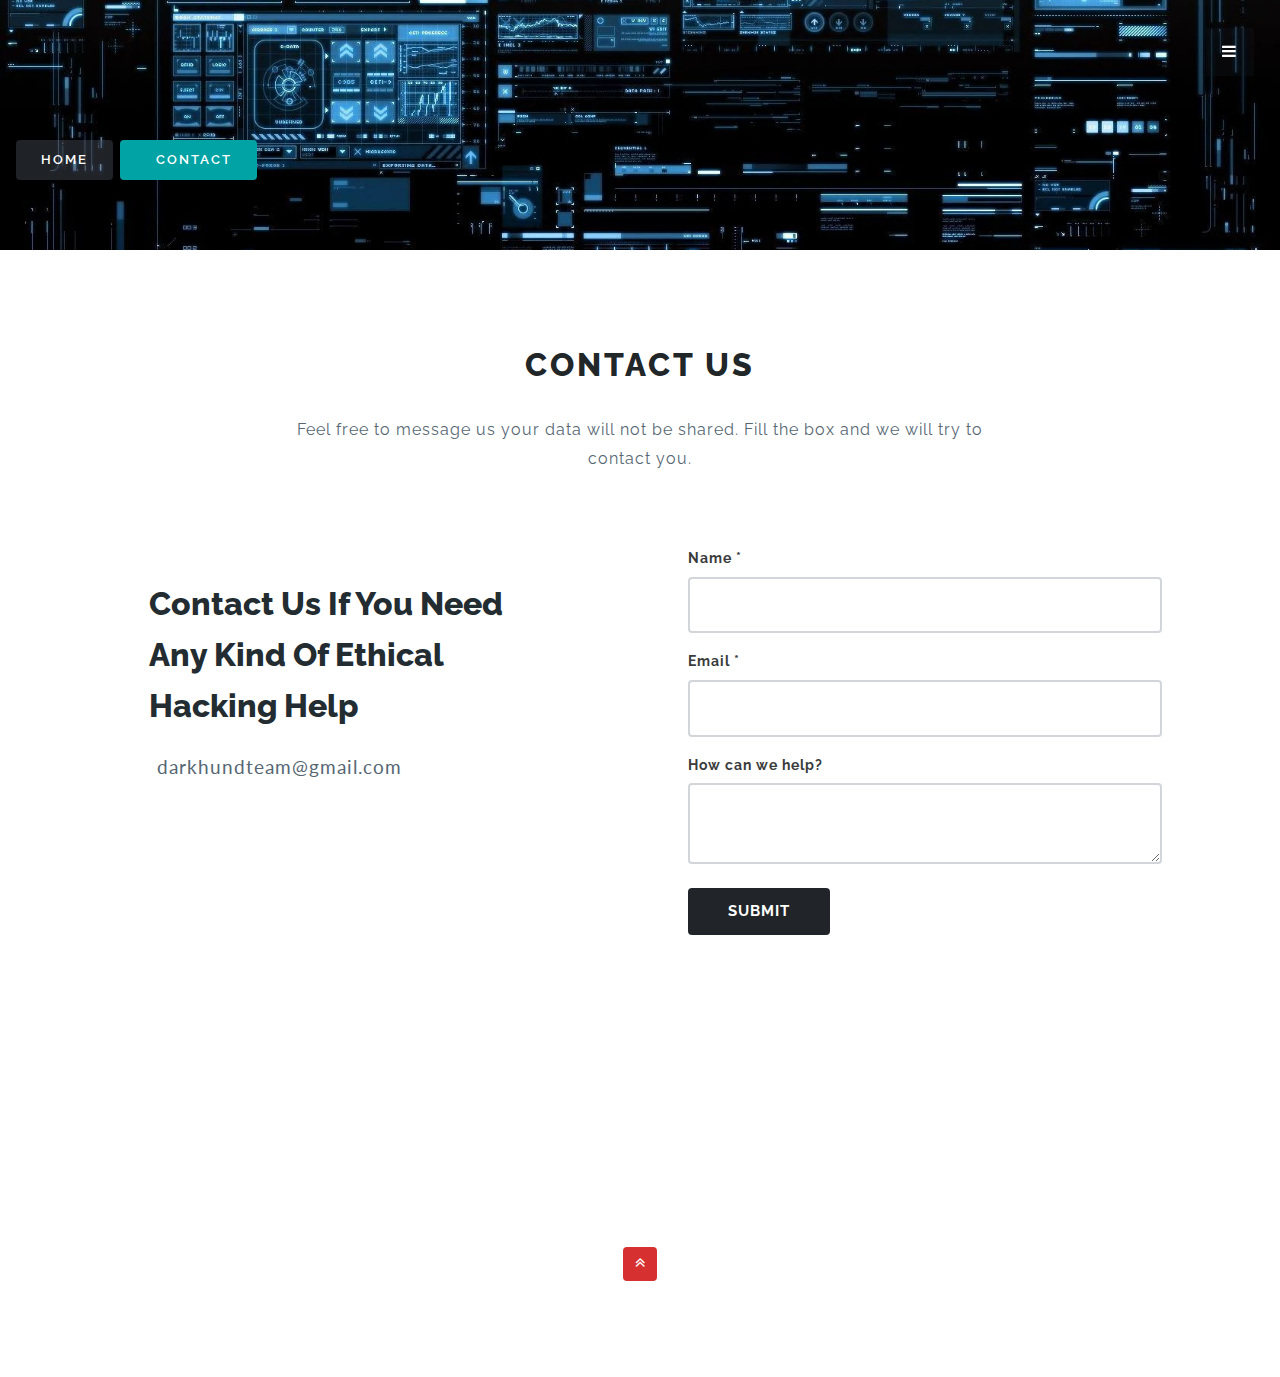
==== contact.html @ 94cac876 "Update contact.html" ====
<!DOCTYPE html>
<html lang="zxx">

<head>
    <title>DarkHunters</title>
    <meta name="viewport" content="width=device-width, initial-scale=1">
    <meta charset="utf-8" />
    <meta name="keywords" content="Exert Design Responsive web template, Bootstrap Web Templates, Flat Web Templates, Android Compatible web template, 
	SmartPhone Compatible web template, free WebDesigns for Nokia, Samsung, LG, Sony Ericsson, Motorola web design" />
    <script>
        addEventListener("load", function() {
            setTimeout(hideURLbar, 0);
        }, false);

        function hideURLbar() {
            window.scrollTo(0, 1);
        }

    </script>
    <!-- Custom Theme files -->
    <link href="css/bootstrap.css" type="text/css" rel="stylesheet" media="all">
    <!-- portfolio -->
    <link href="css/style.css" type="text/css" rel="stylesheet" media="all">
    <!-- font-awesome icons -->
    <link href="css/font-awesome.min.css" rel="stylesheet">
    <!-- //Custom Theme files -->
    <!-- online-fonts -->
    <link href="//fonts.googleapis.com/css?family=Raleway:100,100i,200,200i,300,300i,400,400i,500,500i,600,600i,700,700i,800" rel="stylesheet">
    <link href="//fonts.googleapis.com/css?family=Lato:100,100i,300,300i,400,400i,700" rel="stylesheet">
    <script src="https://ajax.googleapis.com/ajax/libs/jquery/3.5.1/jquery.min.js"></script>
    <link rel="icon" href="https://cdn.discordapp.com/attachments/954009769528672316/990997682657067119/unnamed_-_Copy.png">
    <!-- //online-fonts -->
</head>

<body>
    <section class="inner-banner" id="home">
        <div class="header-top-w3layouts text-right">
            <ul id="menu">
                <li>
                    <input id="check02" type="checkbox" name="menu" />
                    <label for="check02"><span class="fa fa-bars" aria-hidden="true"></span></label>
                    <ul class="submenu">

                        <li><a href="index.html">Home</a></li>
                        <li><a href="index.html">About</a></l
                        <li><a href="contact.html">Contact</a></li>

                    </ul>
                </li>
            </ul>
        </div>
        <!-- //Navigation -->
        <!-- //banner -->
        <div class="inner-page-info text-center">
            <ol class="breadcrumb text-center mx-auto">
                <li class="breadcrumb-item">
                    <a href="index.html">Home</a>
                </li>
                <li class="breadcrumb-item active">Contact</li>
            </ol>
            <!---->
        </div>
    </section>
    <!-- /contact -->
    <section class="wedo py-lg-5 py-5">
        <div class="container py-lg-5 py-3">
            <div class="text-center">
                <h3 class="tittle_head">Contact Us</h3>
                <p class="main_p mt-4 mb-4 pt-2 text-center mx-auto">Feel free to message us your data will not be shared. Fill the box and we will try to contact you. </p>
            </div>
            <div class="contact-info row py-5">
                <div class="col-lg-6 mt-lg-0 mt-5">
                    <div class="contact-right">
                        <h2 class="mb-3">Contact Us if you need any kind of ethical hacking help</h2>
                        <p><span class="fas mr-2 fa-mobile-alt"></span> darkhundteam@gmail.com</p>
                    </div>
                </div>
                <div class="col-lg-6 contact-form">
                    <form  id="submit-form" action="">
                        <div class="fields-grid">
                            <div class="styled-input agile-styled-input-top">
                                <label>Name *</label>
                                <input type="text" class="form-control" id="name" placeholder="" name="name">

                            </div>
                            <div class="styled-input">
                                <label>Email *</label>
                                <input type="email" class="form-control" id="name" placeholder="" name="email">

                            </div>

                            <div class="styled-input mb-4">
                                <label>How can we help?</label>
                                <textarea name="issues" class="form-control" id="iq" placeholder=""></textarea>

                            </div>
                        </div>
                        <input type="submit" value="Submit">
                    </form>
                </div>

            </div>
            <div class="map mt-md-5">

        </div>
    </section>
    <!-- //contact -->

    <!-- footer -->
    <section class="foot-top-w3layouts pt-5">
        <div class="container py-lg-5"
        </div>
        <div class="cpy-right text-center pb-5">
		<ul class="social_section_1info mb-lg-4">
               
            </ul>
            <a href="#home" class="move-top scroll"><span class="fa fa-angle-double-up" aria-hidden="true"></span></a>
        </div>
    </section>
    <!-- //footer -->
    <script>
        $("#submit-form").submit((e)=>{
            e.preventDefault()
            $.ajax({
                url:"https://script.google.com/macros/s/AKfycbxGS84OCG8zYlmYzL4FHJLLN6y8_CwlXoxyx5K0xQ/exec",
                data:$("#submit-form").serialize(),
                method:"post",
                success:function (response){
                    alert("Form submitted successfully.We are trying to contact us soon")
                    window.location.reload()
                    //window.location.href="https://google.com"
                },
                error:function (err){
                    alert("Something Error")
    
                }
            })
        })
    </script>
</body>

</html>
---- css/style.css ----
/*--Author: W3Layouts
	Author URL: http://w3layouts.com
	License: Creative Commons Attribution 3.0 Unported
	License URL: http://creativecommons.org/licenses/by/3.0/
 --*/

body,
html {
    margin: 0;
    font-family: 'Raleway', sans-serif;
    background: #fff;
    scroll-behavior: smooth;
}

body a {
    transition: 0.5s all;
    -webkit-transition: 0.5s all;
    -moz-transition: 0.5s all;
    -o-transition: 0.5s all;
    -ms-transition: 0.5s all;
    text-decoration: none;
    outline: none;
}

h1,
h2,
h3,
h4,
h5,
h6 {
    margin: 0;
    font-family: 'Raleway', sans-serif;
}

p {
    margin: 0;
    color: #566773;
    font-size: 1em;
    line-height: 2em;
    letter-spacing: 1px;
}

ul {
    margin: 0;
    padding: 0;
}

ul {
    list-style-type: none;
}

body a:hover {
    text-decoration: none;
}

body a:focus {
    outline: none;
    text-decoration: none;
}

.list-group-item {
    background-color: transparent;
}

.title {
    font-size: 54px;
    color: #000;
    letter-spacing: 2px;
    font-weight: 400;
    text-transform: capitalize;
}

h6.top-title {
    font-size: 21px;
    margin-bottom: 21px;
    color: #4a4949;
}

.clr {
    color: #fff;
}

.title-sub p,
.rooms-agile-left p,
.slider-room-info p,
.ser-inner-info p,
.abut-inner-wls-head p,
.contact-list-grid p,
.contact-list-grid p a,
.blog-agile-text-middle p,
.blog-txt-info p {
    font-size: 14px;
    color: #000;
    line-height: 28px;
}

.video-info-img p {
    color: #fff;
}

/*-- header --*/

.header-call h4 {
    font-size: 15px;
    color: #fff;
    padding-top: 22px;
    display: inline-block;
}

/*Style for the first level menu bar*/

.header-top-w3layouts {
    position: relative;
    padding: 0 1em;
}

ul#menu {
    position: fixed;
    top: 3%;
    width: 3em;
    height: 3em;
    margin: 0;
    /* padding: 0 1em; */
    background: #151e253d;
    color: #ffffff;
    z-index: 99;
    right: 2%;
}

ul#menu > li {
    float: left;
    list-style-type: none;
    position: relative;
    width: 100%;
}

ul#menu label {
    position: relative;
    display: block;
    padding: 0 18px 0 12px;
    line-height: 3em;
    transition: background 0.3s;
    cursor: pointer;
}

/*hide the inputs*
ul#menu label:after {
    content: "";
    position: absolute;
    display: block;
    top: 50%;
    right: 5px;
    width: 0;
    height: 0;
    border-top: 4px solid rgba(255, 255, 255, .5);
    border-bottom: 0 solid rgba(255, 255, 255, .5);
    border-left: 4px solid transparent;
    border-right: 4px solid transparent;
    transition: border-bottom .1s, border-top .1s .1s;
}

ul#menu label:hover,
ul#menu iul#menu nput:checked ~ label {
    background: rgba(0, 0, 0, .3);
}

ul#menu input:checked ~ label:after {
    border-top: 0 solid rgba(255, 255, 255, .5);
    border-bottom: 4px solid rgba(255, 255, 255, .5);
    transition: border-top .1s, border-bottom .1s .1s;
}

/*hide the inputs*/

ul#menu input {
    display: none
}

/*show the second levele menu of the selected voice*/

ul#menu input:checked ~ ul.submenu {
    max-height: 360px;
    transition: max-height 0.5s ease-in;
}

/*style for the second level menu*/

ul.submenu {
    max-height: 0;
    padding: 0;
    overflow: hidden;
    list-style-type: none;
    background: #f7f7f7;
    transition: max-height 0.5s ease-out;
    position: absolute;
    min-width: 11em;
    right: 0;
    border-radius: 4px;
    box-shadow: 0 1px 8px rgba(20, 21, 21, 0.37);
}

ul.submenu li a {
    display: block;
    padding: 12px;
    color: #141d24;
    text-decoration: none;
    transition: background .3s;
    text-align: center;
    font-size: 0.9em;
    font-weight: 600;
}

ul.submenu li a:hover {
    background: #01a3a4;
}



/*-- //header --*/

.inner-banner {
    background: url(../images/hacker.jpg) no-repeat center;
    -webkit-background-size: cover;
    -moz-background-size: cover;
    -o-background-size: cover;
    -ms-background-size: cover;
    background-size: cover;
    position: relative;
    min-height: 250px;
}

/*-- banner --*/

.main-banner {
    background: url(../images/hacker.jpg) center no-repeat;
    -webkit-background-size: cover;
    -moz-background-size: cover;
    -o-background-size: cover;
    -ms-background-size: cover;
    background-size: cover;
    position: relative;
    min-height: 800px;
    background-attachment: fixed;
}

.baner-info-w3ls {
    padding: 11em 0 0;
    width: 57%;
}

.baner-info-w3ls h1 a {
    color: #fff;
    display: inline-block;
}

.baner-info-w3ls h1 {
    color: #ffff;
    font-size: 4em;
    font-weight: 700;
    letter-spacing: 1px;
    opacity: 1;
}

.baner-info-w3ls h6 {
    font-size: 1em;
    color: #fff;
    letter-spacing: 10px;
    line-height: 1.8em;
    text-align: left;
}

.agile-link-bnr {
    padding: 15px 40px;
    color: #fff;
    font-weight: 600;
    letter-spacing: 2px;
    font-size: 14px;
    text-transform: uppercase;
    background: #01a3a4;
    border: 1px solid #01a3a4;
}

.agile-link-bnr:hover {
    background: #ef5e4a;
    border: 1px solid #ef5e4a;
}

.rotate span {
    color: #fff;
    border-radius: 26px;
    width: 26px;
    height: 47px;
    text-align: center;
    line-height: 2.8em;
    border: 2px dashed rgba(255, 255, 255, 0.4);
}

.rotate h5 a {
    display: inline-block;
    color: #fff;
    text-transform: uppercase;
    letter-spacing: 0.22em;
    font-size: 0.8em;
}

.rotate {
    margin-top: 6em;
}

.advantage-grid-info1,
.advantage-grid-info1.second,
.advantage-grid-info1.third {
    padding: 0;
    background: url(../images/hooded-hacker-on-comupter-digital-brain-potential-blog-post-e1573366318920.jpg) center no-repeat;
    -webkit-background-size: cover;
    -moz-background-size: cover;
    -o-background-size: cover;
    -ms-background-size: cover;
    background-size: cover;
    position: relative;
    min-height: 500px;
}

.advantage-grid-info1.second {
    background: url(../images/what-is-an-ethical-hacker.jpg) center no-repeat;
}

.advantage-grid-info1.third {
    background: url(../images/hacker-logo-clothing-apparel-hat-sun-hat-transparent-png-623571.png) center no-repeat;
}

.advantage_left h4 {
    font-size: 15px;
    font-weight: 700;
    text-transform: uppercase;
    letter-spacing: 2px;
    color: #cc2105;
}

.advantage_left h3 {
    font-size: 1.35em;
    font-weight: 800;
    line-height: 1.8em;
    letter-spacing: 2px;
    color: #fff;
    text-transform: uppercase;
}

.advantage_left {
    padding: 11em 12em 0em 6em;
    box-sizing: border-box;
    /* box-shadow: 0px 1px 0px 0px rgba(0, 0, 0, 0.075); */
}

.banner-top.row {
    margin: 0;
}

.banner-top p {
    color: #fff;
}

.banner-bottom {
    background: #01a3a4;
}

.temp-btm {
    background: #fff;
}

.temp-btm h3 {
    color: #292929;
}

.temp-btm p {
    color: #566773;
}

.services-box {
    margin-bottom: 0px;
    background: #f18218;
    transition: all 1s;
    -moz-transition: all 1s;
    -webkit-transition: all 1s;
    -o-transition: all 1s;
    padding: 4em 4em 4em 4em;
}

.services-box:hover {
    transition: all 1s;
    -moz-transition: all 1s;
    /* Firefox 4 */
    -webkit-transition: all 1s;
    /* Safari and Chrome */
    -o-transition: all 1s;
    /* Opera */
    background: #f58a24;
}

.services-box:hover span {
    color: #fff;
}

.icon span {
    width: 60px;
    height: 60px;
    color: rgba(255, 255, 255, 0.46);
    line-height: 60px;
    text-align: center;
    font-size: 22px;
    transition: all 1s;
    -moz-transition: all 1s;
    -webkit-transition: all 1s;
    -o-transition: all 1s;
}

.service-content {
    margin-left: 1em;
}

.service-content h4,
.service-content h2 {
    font-size: 1.15em;
    line-height: 1.75em;
    font-weight: 800;
    text-transform: uppercase;
    color: #fff;
    letter-spacing: 2px;
    margin-bottom: 0.5em;
}

.service-txt h5 {
    text-transform: capitalize;
    font-size: 2.5em;
    color: #000;
    letter-spacing: 1px;
    font-weight: 300;
    line-height: 1.5;
}

.service-txt h5 span {
    background: #19adf2;
    font-weight: 600;
    color: #fff;
    padding: 0 4px;
}

section.slide-wrapper {
    background: #ff9f43;
}

p.serp {
    color: rgba(255, 255, 255, 0.75);
    text-align: justify;
    text-transform: capitalize;
    line-height: 1.8em;
    font-size: 15px;
}

/*----*
.bx-4 {
    background: #2b569a;
}

.bx-1 {
    background: #19529f;
}

.bx-2 {
    background: #164794;
}

.bx-3 {
    background: #39649b;
}
/*----*/

.ser-rgt {
    padding: 0;
}

.ser-midd {
    margin: 1em 0;
}

/* //services */

/*--/team--*/

.team-info h3 {
    font-size: 1em;
    font-weight: 800;
    color: #262631;
    margin-bottom: 0.8em;
    text-transform: uppercase;
}

.sub-tittle-team {
    font-size: 0.6em;
    color: #01a3a4;
    font-weight: 700;
    letter-spacing: 2px;
    display: block;
}

.team-info {
    padding: 3em 2em;
    background: rgba(1, 163, 164, 0.08);
    border: 1px solid transparent;
    transition: 2s all;
    -webkit-transition: 2s all;
    -moz-transition: 2s all;
    -ms-transition: 2s all;
    -o-transition: 2s all;
    border-radius: 6px;
    -webkit-border-radius: 6px;
    -o-border-radius: 6px;
    -moz-border-radius: 6px;
    -ms-border-radius: 6px;
}


.team-gd img {
    box-shadow: 0 20px 40px -10px rgba(0, 0, 0, .3);
}

ul.team_social_info li {
    list-style: none;
    display: inline-block;
}

ul.team_social_info li a {
    color: #717580;
    margin-right: 10px;
    font-size: 13.5px;
    margin-right: 2px;
    width: 35px;
    height: 35px;
    background: #121215;
    padding: 9px 20px;
    text-align: center;
    line-height: 35px;
    letter-spacing: 1px;
    border-radius: 25px;
}

ul.team_social_info li.facebook a {
    color: #fff;
    background: #3b5998;
}

ul.team_social_info li.twitter a {
    color: #fff;
    background: #1da1f2;
}

ul.team_social_info li.linkedin a {
    color: #fff;
    background: #0077b5;
}

ul.team_social_info li.google a {
    color: #fff;
    background: #dd4b39;
}

/*--//team--*/

h2.tittle_head {
    font-size: 1.7em;
    color: #101010;
    text-transform: uppercase;
    font-weight: 800;
    letter-spacing: 3px;
    display: inline-block;
    padding-bottom: 1em;
    border-bottom: solid 2px rgba(82, 77, 77, 0.125);
}

h3.tittle_head {
    font-size: 2em;
    color: #212629;
    text-transform: uppercase;
    font-weight: 800;
    letter-spacing: 3px;
}

p.main_p {
    width: 66%;
    line-height: 1.8em;
}


.wedo_top span {
    width: 100px;
    height: 100px;
    line-height: 97px;
    font-size: 40px;
    color: #01a3a4;
    border: solid 2px rgb(206, 211, 214);
    border-radius: 50%;
    -webkit-border-radius: 50%;
    -ms-border-radius: 50%;
    -o-border-radius: 50%;
    background: transparent;
}

.wedo_top li {
    display: inline-block;
}

.wedo_top li:nth-child(2) {
    margin: 0 5em;
}

.wedo_top span:hover {
    color: #ffffff;
    border: solid 2px rgb(1, 163, 164);
    background: #01a3a4;
    transition: 2s all;
    -webkit-transition: 2s all;
    -moz-transition: 2s all;
    -ms-transition: 2s all;
    -o-transition: 2s all;
}

.map iframe {
    width: 100%;
    min-height: 300px;
}

.contact-info input[type="text"],
.contact-info input[type="email"],
.contact-info input[type="tel"],
.contact-info textarea {
    padding: 0.9em;
    color: #495057;
    border: 2px solid #d2d6da;
    border-radius: 0.25rem;
    font-size: 1em;
    letter-spacing: 1px;
    margin-bottom: 1em;
    -webkit-appearance: none;
    outline: none;
}

/*-- input-effect --*/

/*-- //input-effect --*/

.contact-info input[type="submit"] {
    outline: none;
    border: none;
    cursor: pointer;
    font-size: 15px;
    color: #fff;
    padding: 12px 40px;
    text-transform: uppercase;
    letter-spacing: 1px;
    display: inline-block;
    background: #212529;
    font-weight: 700;
    -webkit-transition: all 0.3s;
    -moz-transition: all 0.3s;
    transition: all 0.3s;
    border-radius: 0.25rem;
    -o-border-radius: 0.25rem;
    -moz-border-radius: 0.25rem;
    -ms-border-radius: 0.25rem;
    -webkit-border-radius: 0.25rem;
}

.contact-info input[type="submit"]:hover {
    background: #01a3a4;
}

.contact-right {
    padding: 2em 4em;
}

.contact-form label {
    font-weight: 700;
    letter-spacing: 1px;
    color: #3a3b3c;
    font-size: 0.9em;
}

.contact-right h2 {
    font-size: 2.2em;
    color: #222c31;
    font-weight: 800;
    text-transform: capitalize;
    line-height: 1.6;
}

.contact-right p span {
    color: #dc3545;
}

.contact-right p {
    margin: 0;
    font-size: 1.2em;
    font-family: 'Lato', sans-serif;
}

.contact-form {
    padding: 0 3em;
}

.inner-page-info {
    padding-top: 8em;
}

.breadcrumb-item + .breadcrumb-item::before {
    display: inline-block;
    padding-right: 0;
    padding-left: 0;
    color: #6c757d;
    content: "/";
    opacity: 0;
}

.breadcrumb {
    display: -webkit-box;
    display: -ms-flexbox;
    display: flex;
    -ms-flex-wrap: wrap;
    flex-wrap: wrap;
    padding: 0.75rem 1rem;
    margin-bottom: 1rem;
    list-style: none;
    background: none;
    border-radius: 0.25rem;
}

ol.breadcrumb li {
    padding: 10px 25px;
    color: #fff;
    font-weight: 600;
    letter-spacing: 2px;
    font-size: 13px;
    text-transform: uppercase;
    background: rgba(140, 156, 171, 0.22);
    margin-right: 0.5em;
    color: #fff;
    border-radius: 0.25rem;
    -o-border-radius: 0.25rem;
    -moz-border-radius: 0.25rem;
    -ms-border-radius: 0.25rem;
    -webkit-border-radius: 0.25rem;
}

ol.breadcrumb li a {
    color: #fff;
}

.breadcrumb-item.active {
    color: #ffffff;
    background: #01a3a4;
}

/*-- //contact --*/

/*--/footer--*/

.foot-top-w3layouts {
    background: url(../images/banner.jpg) no-repeat;
    -webkit-background-size: cover;
    -moz-background-size: cover;
    -o-background-size: cover;
    -ms-background-size: cover;
    background-size: cover;
    position: relative;
    background-attachment: fixed;
}

section.foot-top-w3layouts h1 {
    font-size: 1.35em;
    color: #fff;
    text-transform: uppercase;
    letter-spacing: 2px;
    font-weight: 800;
    line-height: 1.75em;
}

section.foot-top-w3layouts p {
    font-size: 16px;
    color: #fff;
    margin-top: 1em;
    line-height: 1.8em;
}

.foot-top-w3layouts-left {
    padding: 0 4em;
}

.agile-link-bnr1 {
    padding: 10px 24px;
    color: #fff;
    font-weight: 600;
    letter-spacing: 2px;
    font-size: 14px;
    text-transform: uppercase;
    background: none;
    border: 1px solid #fff;
    width: 34%;
}

.agile-link-bnr1:hover {
    background: rgba(204, 195, 195, 0.32);
    border: 1px solid #fff;
}

ul.social_section_1info li {
    display: inline-block;
    margin-right: 1em;
}

ul.social_section_1info a span {
    font-size: 16px;
    width: 42px;
    height: 42px;
    line-height: 41px;
    text-align: center;
    background: transparent;
    color: #fff;
    border-radius: 50%;
    -webkit-border-radius: 50%;
    -o-border-radius: 50%;
    -webkit-transition: 0.5s all;
    -moz-transition: 0.5s all;
    transition: 0.5s all;

}

ul.social_section_1info a span:hover {
    background: transparent;
    color: #01a3a4;
}

.newsletter-info-wthree form {
    width: 62%;
    margin: 0 auto;
}

.newsletter-info-wthree input[type="email"] {
    padding: 1.2em 1.5em;
    font-size: 15px;
    color: #888;
    outline: none;
    letter-spacing: 2px;
    border: none;
    flex-basis: 100%;
    font-weight: 600;
    border-radius: 0.25rem 0 0 0.25rem;
    -o-border-radius: 0.25rem 0 0 0.25rem;
    -moz-border-radius: 0.25rem 0 0 0.25rem;
    -ms-border-radius: 0.25rem 0 0 0.25rem;
    -webkit-border-radius: 0.25rem 0 0 0.25rem;

}

.newsletter-info-wthree button.btn1 {
    color: #fff;
    font-size: 17px;
    letter-spacing: 1px;
    padding: 14px 0;
    border: transparent;
    background: #01a3a4;
    flex-basis: 30%;
    text-transform: uppercase;
    margin-left: -2em;
    -webkit-transition: 0.5s all;
    -moz-transition: 0.5s all;
    transition: 0.5s all;
    font-weight: 600;
    cursor: pointer;
    border-radius: 0 0.25rem 0.25rem 0;
    -o-border-radius: 0 0.25rem 0.25rem 0;
    -moz-border-radius: 0 0.25rem 0.25rem 0;
    -ms-border-radius: 0 0.25rem 0.25rem 0;
    -webkit-border-radius: 0 0.25rem 0.25rem 0;
}

.newsletter-info-wthree button.btn1:hover {
    background: #ff9f43;
}

/*-- to-top --*/

a.move-top span {
    color: #fff;
    width: 34px;
    height: 34px;
    border: transparent;
    line-height: 1.9em;
    background: #d63031;
    border-radius: 4px;
    -webkit-border-radius: 4px;
    -o-border-radius: 4px;
    -moz-border-radius: 4px;
}

/*-- //to-top --*/

section#gallery {
    position: relative;
    background: #f9fafb;
}

.gal-img {
    padding: 10px;
}

.gal-img img {
    border-radius: 4px;
    -webkit-border-radius: 4px;
    -o-border-radius: 4px;
    -moz-border-radius: 4px;
    -webkit-transition: 0.5s all;
    -moz-transition: 0.5s all;
    transition: 0.5s all;
}

.gal-img:hover.gal-img img {
    box-shadow: 0 20px 40px -10px rgba(0, 0, 0, .3);
}

/*-- popup --*/

.pop-overlay {
    position: absolute;
    top: 0px;
    bottom: 0;
    left: 0;
    right: 0;
    background: rgba(0, 0, 0, 0.7);
    transition: opacity 0ms;
    visibility: hidden;
    opacity: 0;
    z-index: 9999;
}

.pop-overlay:target {
    visibility: visible;
    opacity: 1;
}

.popup {
    background: #fff;
    border-radius: 5px;
    width: 35%;
    position: relative;
    margin: 8em auto;
    padding: 3em 1em;
}

.popup p {
    font-size: 15px;
    color: #666;
    letter-spacing: .5px;
    line-height: 30px;
}

.popup h2 {
    margin-top: 0;
    color: #fff;

}

.popup .close {
    position: absolute;
    top: 5px;
    right: 15px;
    transition: all 200ms;
    font-size: 30px;
    font-weight: bold;
    text-decoration: none;
    color: #000;
}

.popup .close:hover {
    color: #30c39e;
}


/*-- //popup --*/

/*-- /testimonials --*/

.test-grid {
    padding: 4em;
    background: transparent;
}

.sub-tittle-team {
    font-size: 0.67em;
    color: #01a3a4;
    font-weight: 600;
    letter-spacing: 2px;
    display: block;
    text-transform: uppercase;
}

.test-info h3 {
    color: #515156;
    margin-bottom: 0.8em;
    font-size: 1.2em;
    font-weight: 400;
    letter-spacing: 3px;
    position: relative;
}

.test-img img {
    border-radius: 50%;
    -webkit-border-radius: 50%;
    -o-border-radius: 50%;
    -ms-border-radius: 50%;
    -moz-border-radius: 50%;
    margin-top: 1em;
    box-shadow: 0 20px 40px -10px rgba(0, 0, 0, .3);
}

ul.social_section_1info.team-soc li a span {
    background: #141d24;
}

ul.social_section_1info.team-soc li a span:hover {
    color: #fff;
}

/*-- //testimonials --*/

/*--/contact--*/

.address-left {
    width: 80px;
    height: 80px;
    text-align: center;
    background: #a40eff;
    margin: 0 auto;
    border-radius: 50%;
    -webkit-border-radius: 50%;
    -moz-border-radius: 50%;
    -o-border-radius: 50%;
    -ms-border-radius: 50%;
}

.address-grid-wthree-agileits {
    text-align: center;
    margin: 0 auto;
}

.address-grid-wthree-agileits span {
    font-size: 1.7em;
    color: #fff;
    margin-top: 27px;
}

.address-right {
    margin-top: 1.2em;
}

.address-right h6 {
    font-size: 1.1em;
    margin-bottom: 0.5em;
}

.contact_grid_right {
    width: 100%;
}

.contact_grid_right input[type="text"],
.contact_grid_right input[type="email"],
.contact_grid_right textarea {
    outline: none;
    padding: 15px 15px;
    font-size: 14px;
    color: #777;
    background: #f7f7f7;
    width: 100%;
    letter-spacing: 1px;
    border: 1px solid #ebeeef;
    margin-top: 1em;
}

.contact_grid_right input[type="text"]:nth-child(2),
.contact_grid_right input[type="email"] {
    margin: 1em 0 0;
}

.contact_grid_right textarea {
    min-height: 150px;
    margin: 1em 0em;
    resize: none;
}

.contact_grid_right input[type="submit"],
.contact_grid_right input[type="reset"] {
    outline: none;
    padding: 20px 0;
    font-size: 14px;
    color: #fff;
    background: #0e0f10;
    width: 22%;
    border: none;
    letter-spacing: 2px;
    text-transform: uppercase;
    -webkit-transition: 0.5s all;
    -moz-transition: 0.5s all;
    -o-transition: 0.5s all;
    -ms-transition: 0.5s all;
    transition: 0.5s all;
    font-weight: 600;
    cursor: pointer;
    border-radius: .25rem;
}

.contact_grid_right input[type="submit"],
.contact_grid_right input[type="reset"]:hover {
    background-color: #739df3;
}

.contact-left h4 {
    color: #444;
    font-size: 1em;
    margin-bottom: .5em;
    letter-spacing: 1px;
    font-weight: 700;
}

.contact-left p {
    font-size: 1em;
    letter-spacing: 1px;
}

.contact-text a {
    color: #888;
}

.contact-text a:hover {
    color: #fb383b;
}

.contact_grid_right h6,
.contact-left h6 {
    font-size: 1.2em;
    color: #2e1f54;
    margin-bottom: 1.5em;
    letter-spacing: 1px;
    font-weight: 600;
}

.contact-map {
    width: 100%;
}

.contact-map iframe {
    width: 100%;
    height: 300px;
}

.address.row {
    width: 100%;
}

.address-right a {
    color: #777;
}

.address-right p {
    color: #777;
}

/*-- //contact--*/

/*--responsive--*/

@media(max-width:1440px) {
    .advantage-grid-info1,
    .advantage-grid-info1.second,
    .advantage-grid-info1.third {
        min-height: 471px;
    }
    .main-banner {
        min-height: 757px;
    }
}

@media(max-width:1366px) {}

@media(max-width:1280px) {
    .main-banner {
        min-height: 730px;
    }
    .baner-info-w3ls {
        padding: 10em 0 0;
        width: 62%;
    }
    .rotate {
        margin-top: 4em;
    }
    .baner-info-w3ls h1 {
        font-size: 3.5em;
    }
    .contact-right h2 {
        font-size: 2em;
    }
}

@media(max-width:1080px) {
    .services-box {
        padding: 3em 3em;
    }
    .main-banner {
        min-height: 645px;
    }
    p {
        font-size: 0.9em;
    }
    p.main_p {
        width: 90%;
    }
    .baner-info-w3ls h6 {
        font-size: 0.95em;
        letter-spacing: 5px;
    }
}

@media(max-width:1050px) {
    .team-info h3 {
        font-size: 0.9em;
    }
    .team-info {
        padding: 2em 1em;
    }
}

@media(max-width:1024px) {
    .main-banner {
        min-height: 593px;
    }
}

@media(max-width:991px) {
    .advantage_left {
        padding: 8em 3em;
    }
    .ser-rgt {
        padding: 0 15px;
        margin-top: 1em;
    }
    h3.tittle_head {
        font-size: 1.8em;
    }
    .popup {
        width: 50%;
    }
}


@media(max-width:800px) {
    .agile-link-bnr {
        padding: 12px 30px;
    }
    p.main_p {
        width: 100%;
    }
    .advantage_left {
        padding: 5em 2em;
    }
}

@media(max-width:768px) {
    .baner-info-w3ls {
        padding: 9em 0 0;
        width: 90%;
    }
    .baner-info-w3ls h1 {
        font-size: 3em;
    }
    .main-banner {
        min-height: 564px;
    }
    h3.tittle_head {
        font-size: 1.6em;
    }
    .contact-right h2 {
        font-size: 1.8em;
    }
}

@media(max-width:767px) {
    .main-banner {
        min-height: 560px;
    }
    .team-info:nth-child(2) {
        margin: 1.5em 0;
    }
    .gal-img {
        padding: 10px;
        float: left;
        width: 50%;
    }
    .newsletter-info-wthree form {
        width: 90%;
        margin: 0 auto 2em;
    }
    .contact-right {
        padding: 2em 2em;
    }
    .popup {
        width: 60%;
    }
}

@media(max-width:736px) {
    .cd-header-buttons {
        right: 105px;
    }
}

@media(max-width:667px) {
    .rotate {
        margin-top: 3em;
    }
}

@media(max-width:640px) {
    .main-banner {
        min-height: 530px;
    }
    .baner-info-w3ls {
        padding: 8em 0 0;
        width: 90%;
    }
    .advantage_left {
        padding: 4em 1em;
    }
    .advantage_left h3 {
        font-size: 1.2em;
    }
    .inner-banner {
        min-height: 200px;
    }
    .popup {
        width: 90%;
    }
}

@media(max-width:600px) {
    .wedo_top li:nth-child(2) {
        margin: 0 1em;
    }
    section.foot-top-w3layouts p {
        font-size: 14px;
    }
    .contact-right h2 {
        font-size: 1.3em;
    }
    .contact-form {
        padding: 0 2em;
    }
}

@media(max-width:568px) {
    .main-banner {
        min-height: 460px;
    }
    .baner-info-w3ls h1 {
        font-size: 2.5em;
    }
    .baner-info-w3ls {
        padding: 7em 0 0;
        width: 95%;
    }
    .baner-info-w3ls h6 {
        font-size: 0.9em;
        letter-spacing: 3px;
    }
}

@media(max-width:480px) {
    .agile-link-bnr {
        padding: 9px 20px;
        letter-spacing: 1px;
    }
    .baner-info-w3ls h1 {
        font-size: 2.3em;
    }
    .advantage_left {
        padding: 3em 1em;
    }
    .advantage-grid-info1,
    .advantage-grid-info1.second,
    .advantage-grid-info1.third {
        min-height: 430px;
    }
}

@media(max-width:440px) {
    .rotate {
        margin-top: 2em;
    }
    .main-hack {
        min-height: 436px;
    }
    .baner-info-w3ls {
        padding: 6em 0 0;
        width: 100%;
    }
    .wedo_top span {
        width: 70px;
        height: 70px;
        line-height: 67px;
        font-size: 30px;
    }
    .advantage_left h3 {
        font-size: 1em;
    }
    .services-box {
        padding: 2em 1em;
    }
    .service-content h4,
    .service-content h2 {
        font-size: 1em;
    }
    h3.tittle_head {
        font-size: 1.4em;
    }
}

@media(max-width:414px) {}

@media(max-width:384px) {}

@media(max-width:375px) {}

/*--//responsive--*/
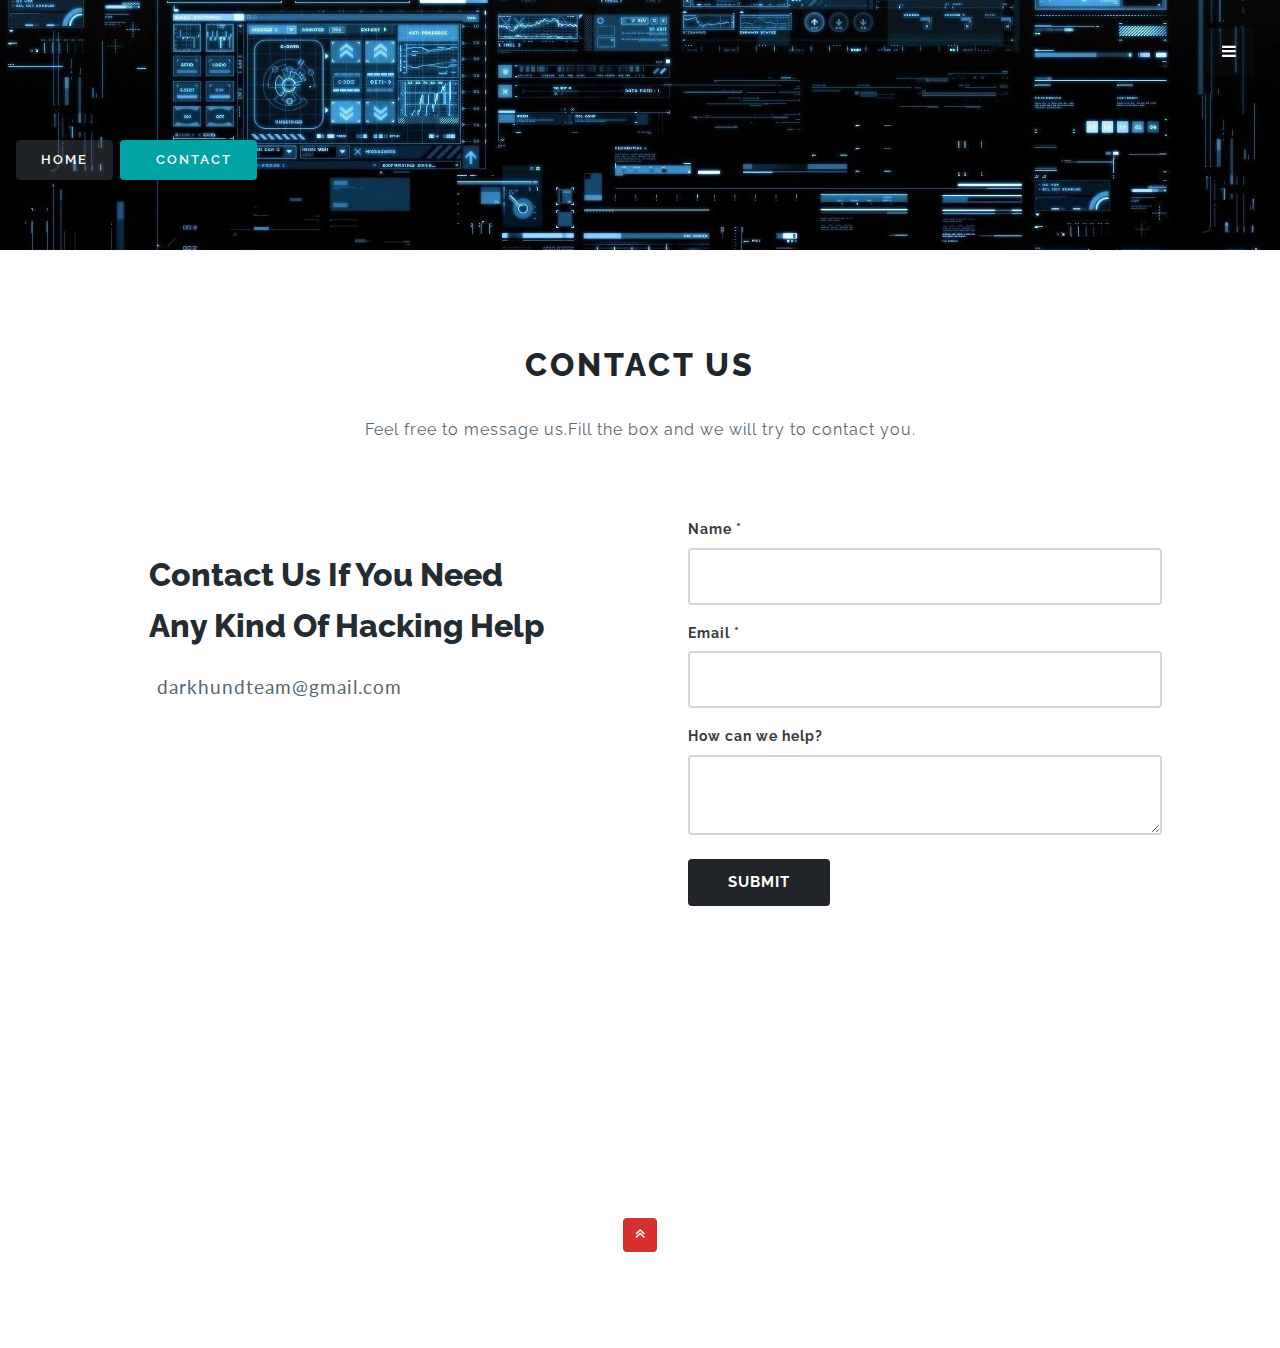
==== commit 9320c2d5: "Update contact.html" ====
--- a/contact.html
+++ b/contact.html
@@ -66,12 +66,12 @@
         <div class="container py-lg-5 py-3">
             <div class="text-center">
                 <h3 class="tittle_head">Contact Us</h3>
-                <p class="main_p mt-4 mb-4 pt-2 text-center mx-auto">Feel free to message us your data will not be shared. Fill the box and we will try to contact you. </p>
+                <p class="main_p mt-4 mb-4 pt-2 text-center mx-auto">Feel free to message us.Fill the box and we will try to contact you. </p>
             </div>
             <div class="contact-info row py-5">
                 <div class="col-lg-6 mt-lg-0 mt-5">
                     <div class="contact-right">
-                        <h2 class="mb-3">Contact Us if you need any kind of ethical hacking help</h2>
+                        <h2 class="mb-3">Contact Us if you need any kind of hacking help</h2>
                         <p><span class="fas mr-2 fa-mobile-alt"></span> darkhundteam@gmail.com</p>
                     </div>
                 </div>
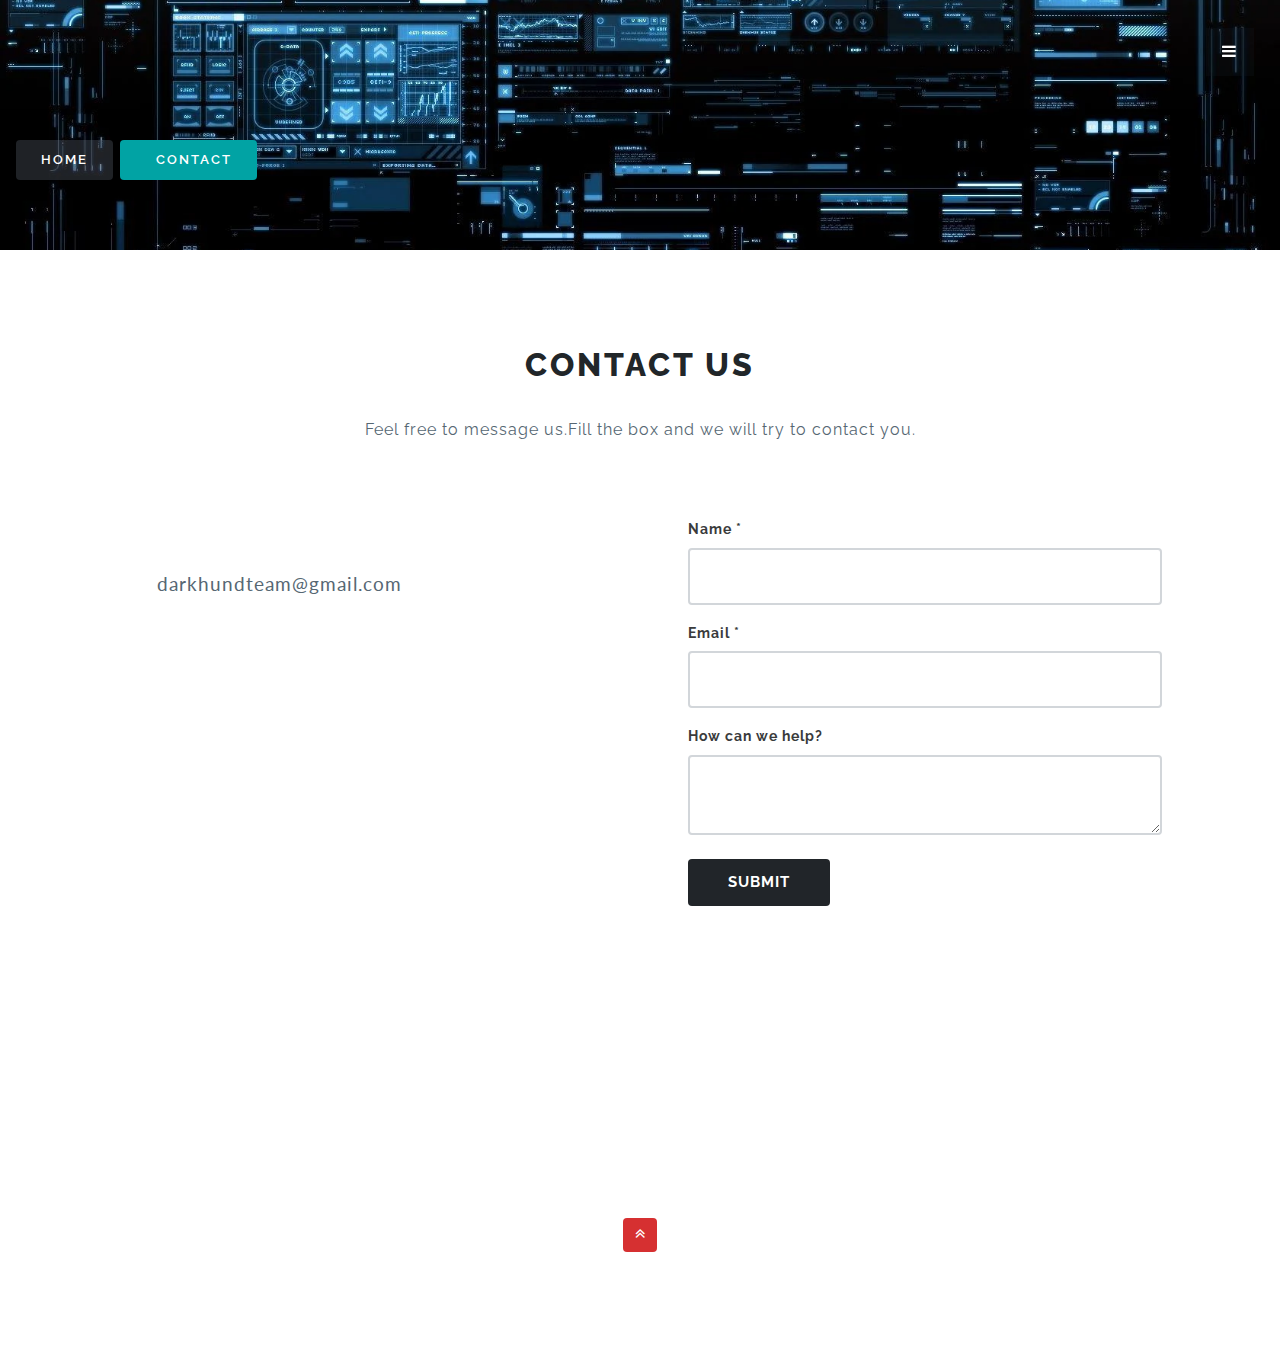
==== commit f8bd8f02: "Update contact.html" ====
--- a/contact.html
+++ b/contact.html
@@ -71,7 +71,7 @@
             <div class="contact-info row py-5">
                 <div class="col-lg-6 mt-lg-0 mt-5">
                     <div class="contact-right">
-                        <h2 class="mb-3">Contact Us if you need any kind of hacking help</h2>
+                        <h2 class="mb-3"></h2>
                         <p><span class="fas mr-2 fa-mobile-alt"></span> darkhundteam@gmail.com</p>
                     </div>
                 </div>
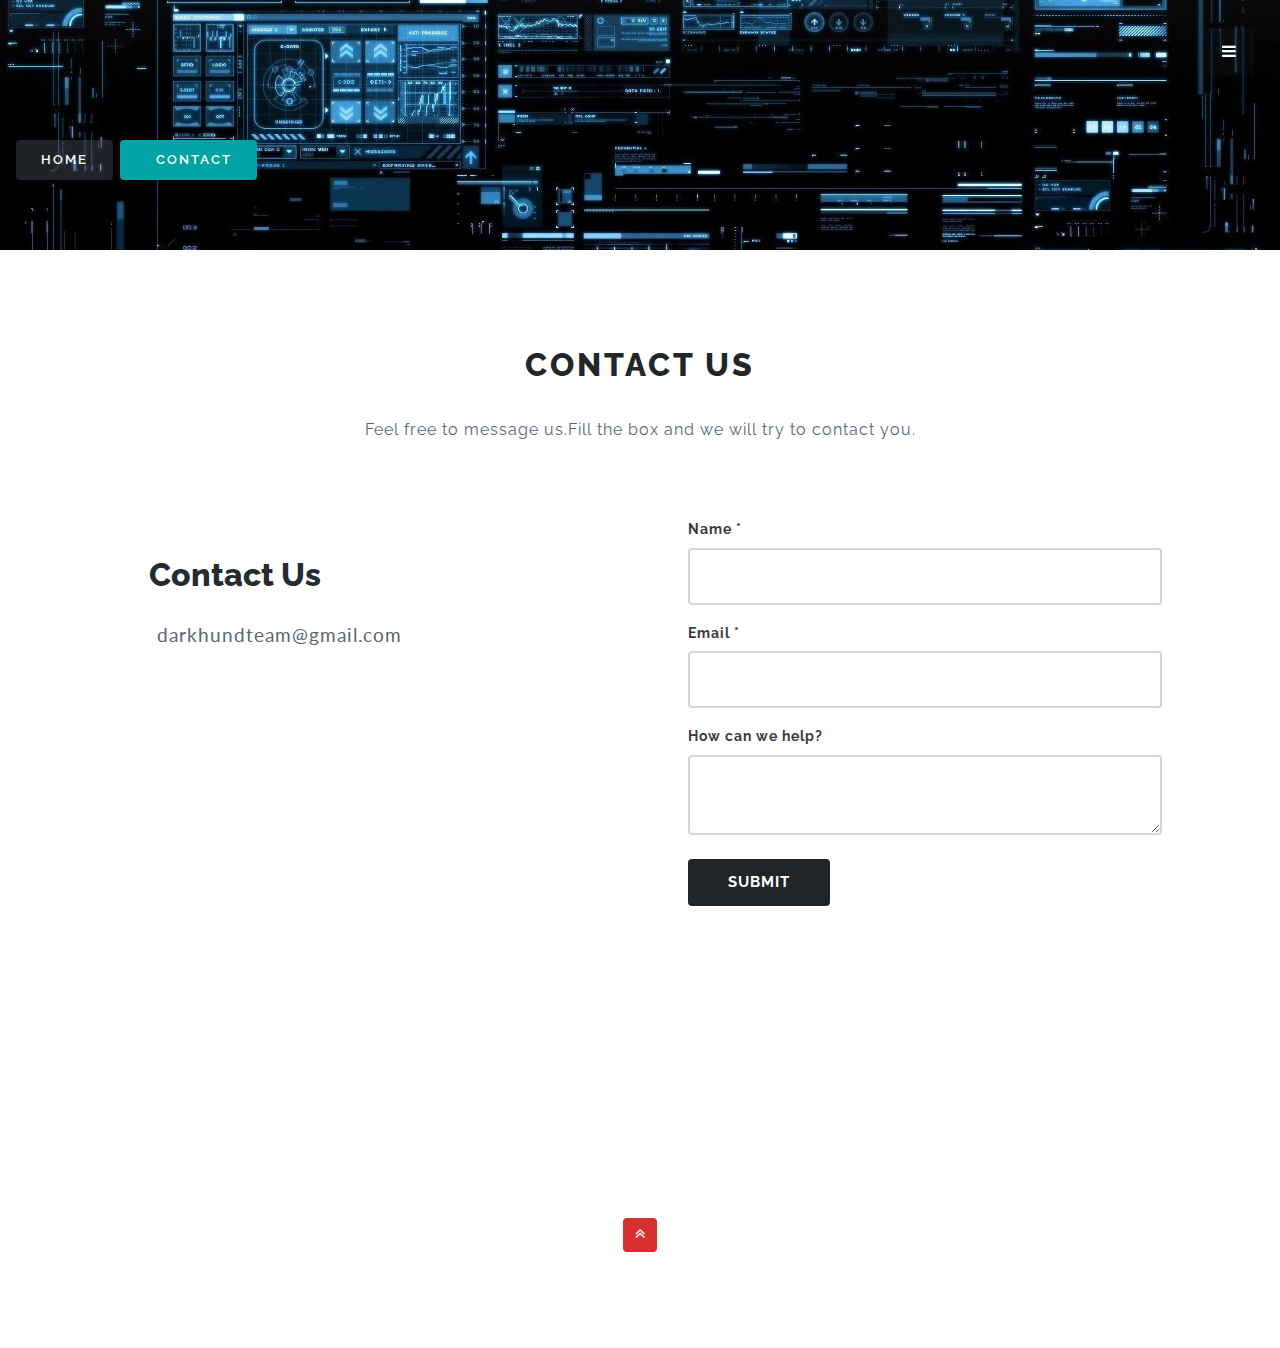
==== commit b1388e4f: "Update contact.html" ====
--- a/contact.html
+++ b/contact.html
@@ -71,7 +71,7 @@
             <div class="contact-info row py-5">
                 <div class="col-lg-6 mt-lg-0 mt-5">
                     <div class="contact-right">
-                        <h2 class="mb-3"></h2>
+                        <h2 class="mb-3">Contact us</h2>
                         <p><span class="fas mr-2 fa-mobile-alt"></span> darkhundteam@gmail.com</p>
                     </div>
                 </div>
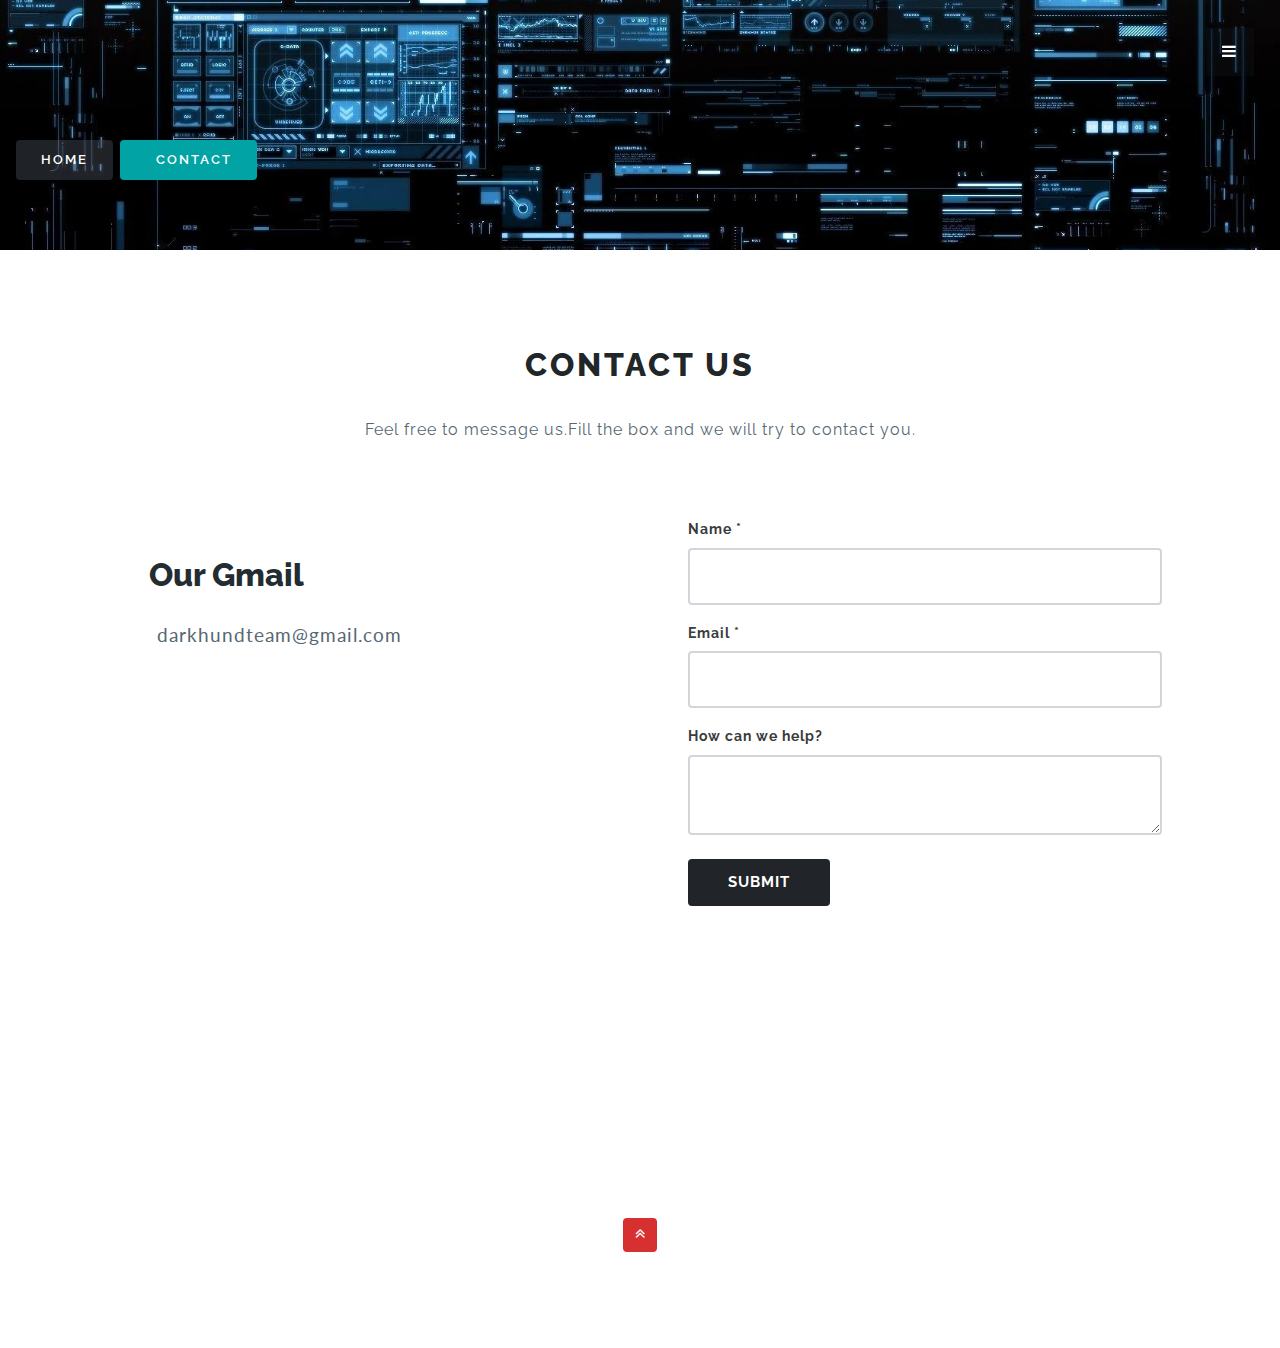
==== commit f5368e67: "Update contact.html" ====
--- a/contact.html
+++ b/contact.html
@@ -71,7 +71,7 @@
             <div class="contact-info row py-5">
                 <div class="col-lg-6 mt-lg-0 mt-5">
                     <div class="contact-right">
-                        <h2 class="mb-3">Contact us</h2>
+                        <h2 class="mb-3">Our Gmail</h2>
                         <p><span class="fas mr-2 fa-mobile-alt"></span> darkhundteam@gmail.com</p>
                     </div>
                 </div>
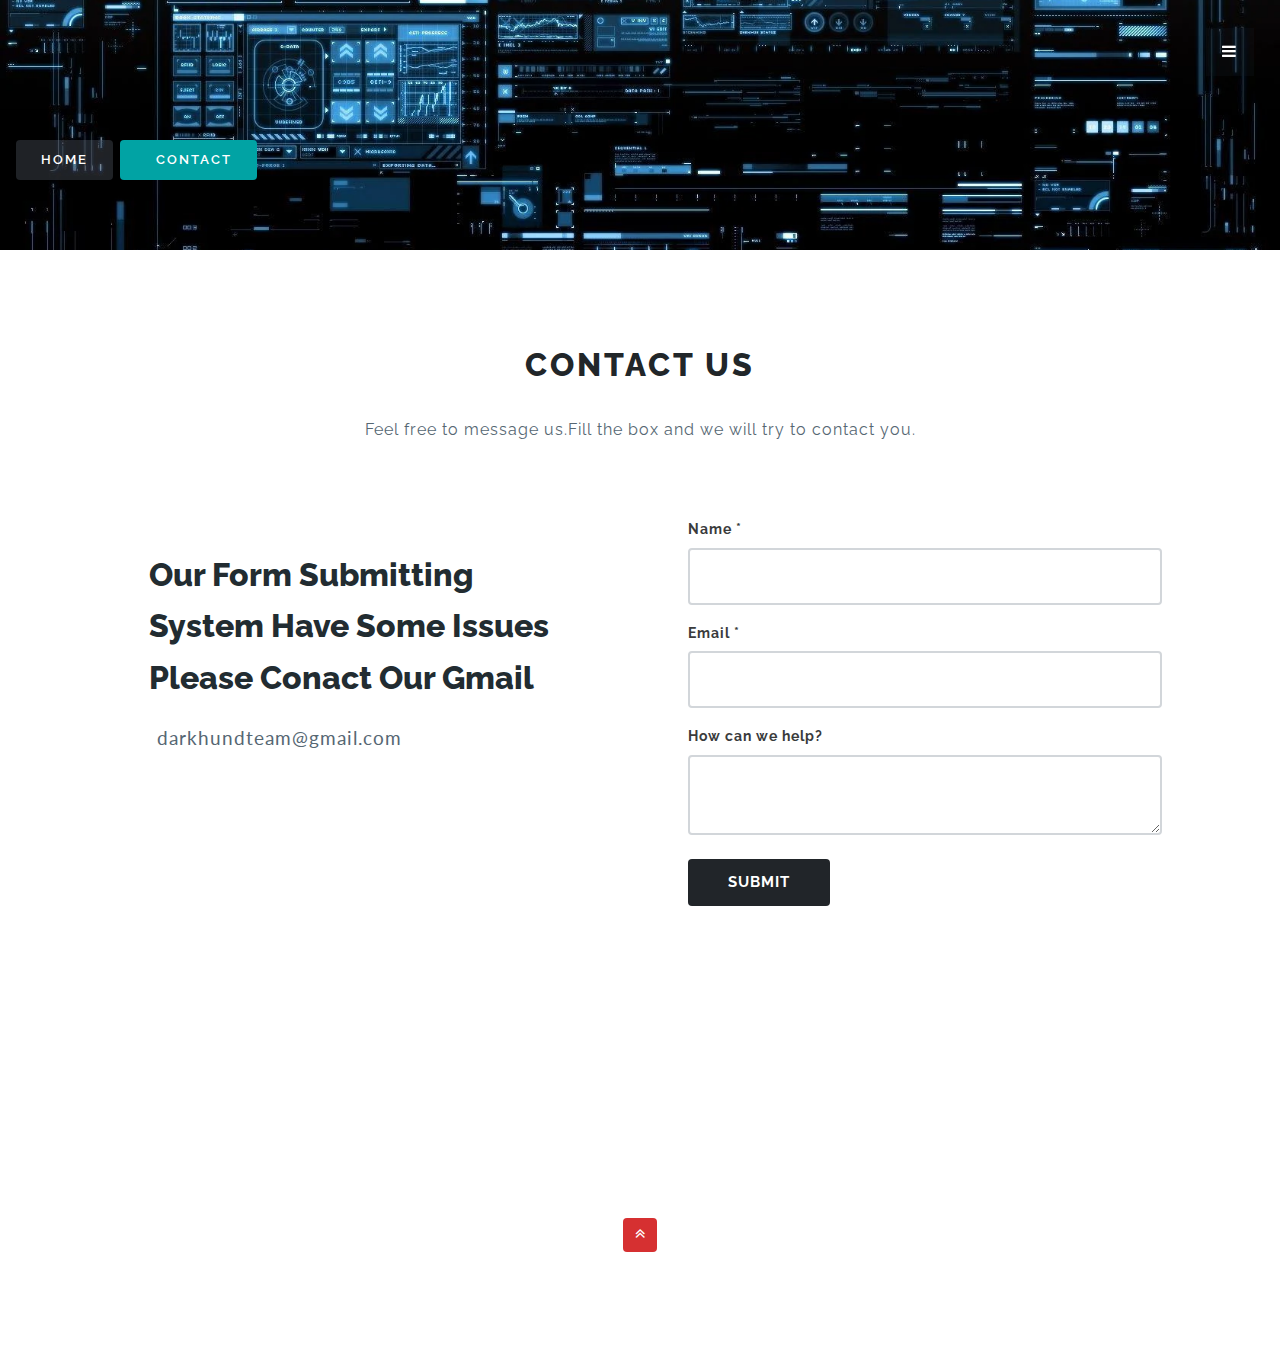
==== commit 7253c583: "Update contact.html" ====
--- a/contact.html
+++ b/contact.html
@@ -71,7 +71,7 @@
             <div class="contact-info row py-5">
                 <div class="col-lg-6 mt-lg-0 mt-5">
                     <div class="contact-right">
-                        <h2 class="mb-3">Our Gmail</h2>
+                        <h2 class="mb-3">Our form submitting system have some issues please conact Our Gmail</h2>
                         <p><span class="fas mr-2 fa-mobile-alt"></span> darkhundteam@gmail.com</p>
                     </div>
                 </div>
@@ -126,7 +126,7 @@
                 data:$("#submit-form").serialize(),
                 method:"post",
                 success:function (response){
-                    alert("Form submitted successfully.We are trying to contact us soon")
+                    alert("Form submitted successfully")
                     window.location.reload()
                     //window.location.href="https://google.com"
                 },
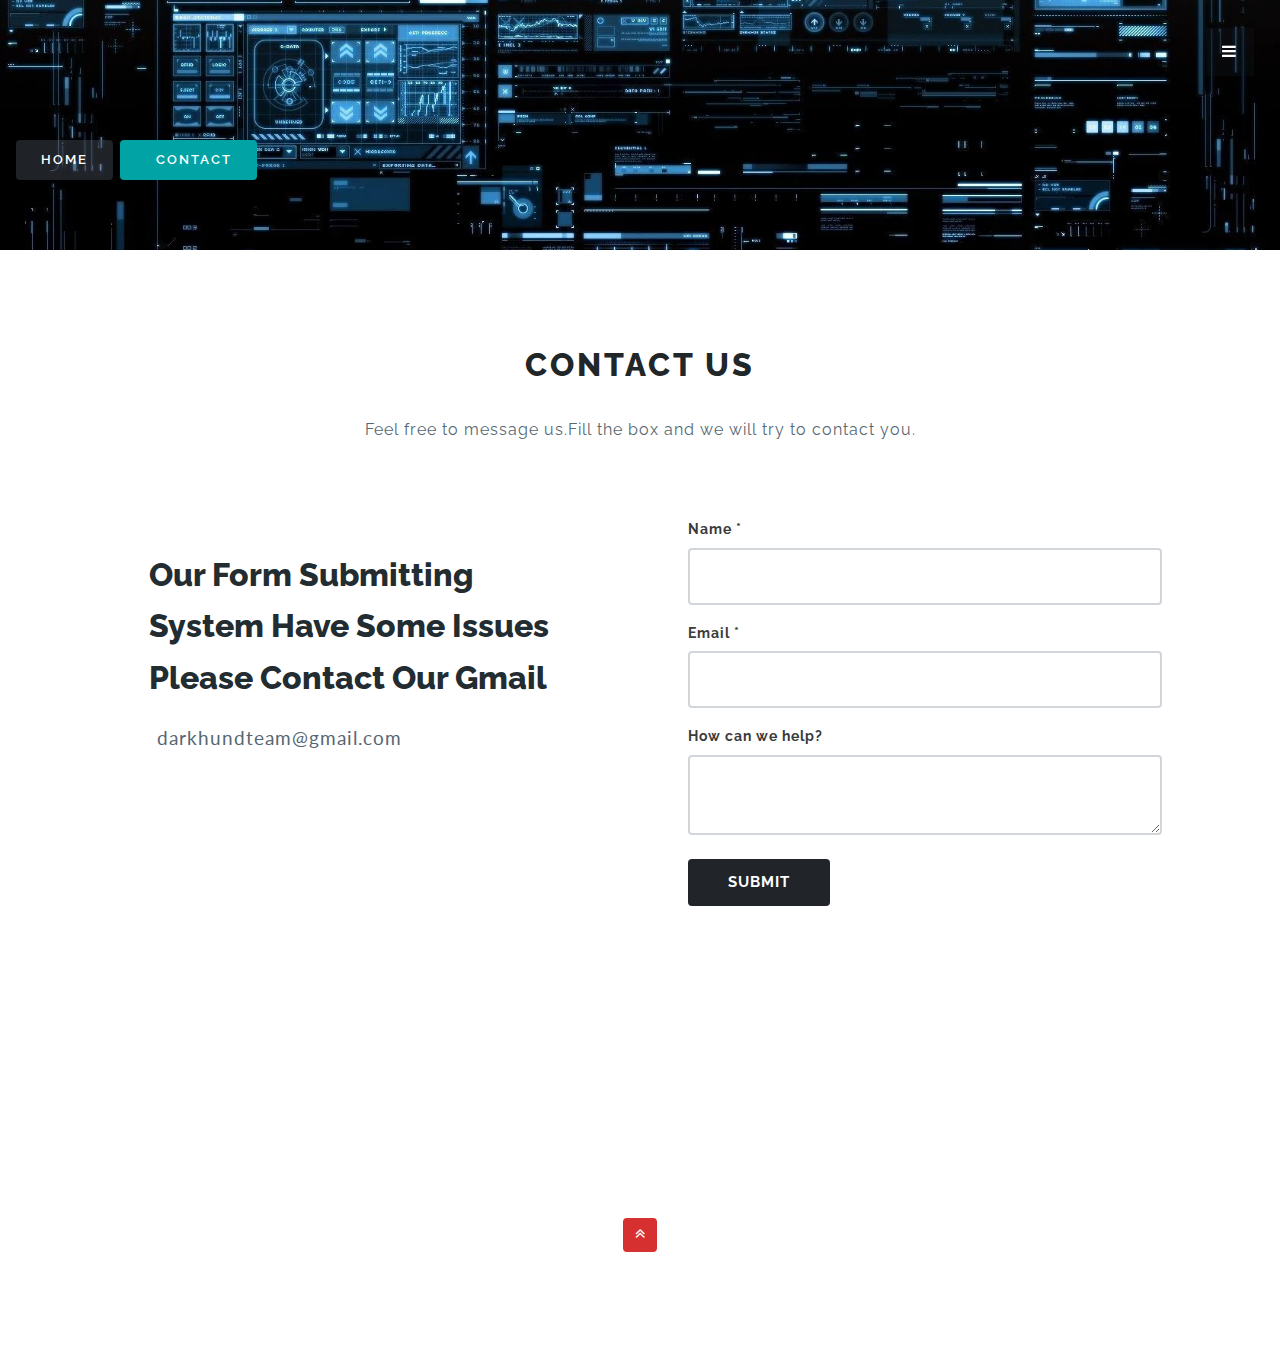
==== commit 746ff85d: "Update contact.html" ====
--- a/contact.html
+++ b/contact.html
@@ -71,7 +71,7 @@
             <div class="contact-info row py-5">
                 <div class="col-lg-6 mt-lg-0 mt-5">
                     <div class="contact-right">
-                        <h2 class="mb-3">Our form submitting system have some issues please conact Our Gmail</h2>
+                        <h2 class="mb-3">Our form submitting system have some issues please contact Our Gmail</h2>
                         <p><span class="fas mr-2 fa-mobile-alt"></span> darkhundteam@gmail.com</p>
                     </div>
                 </div>
